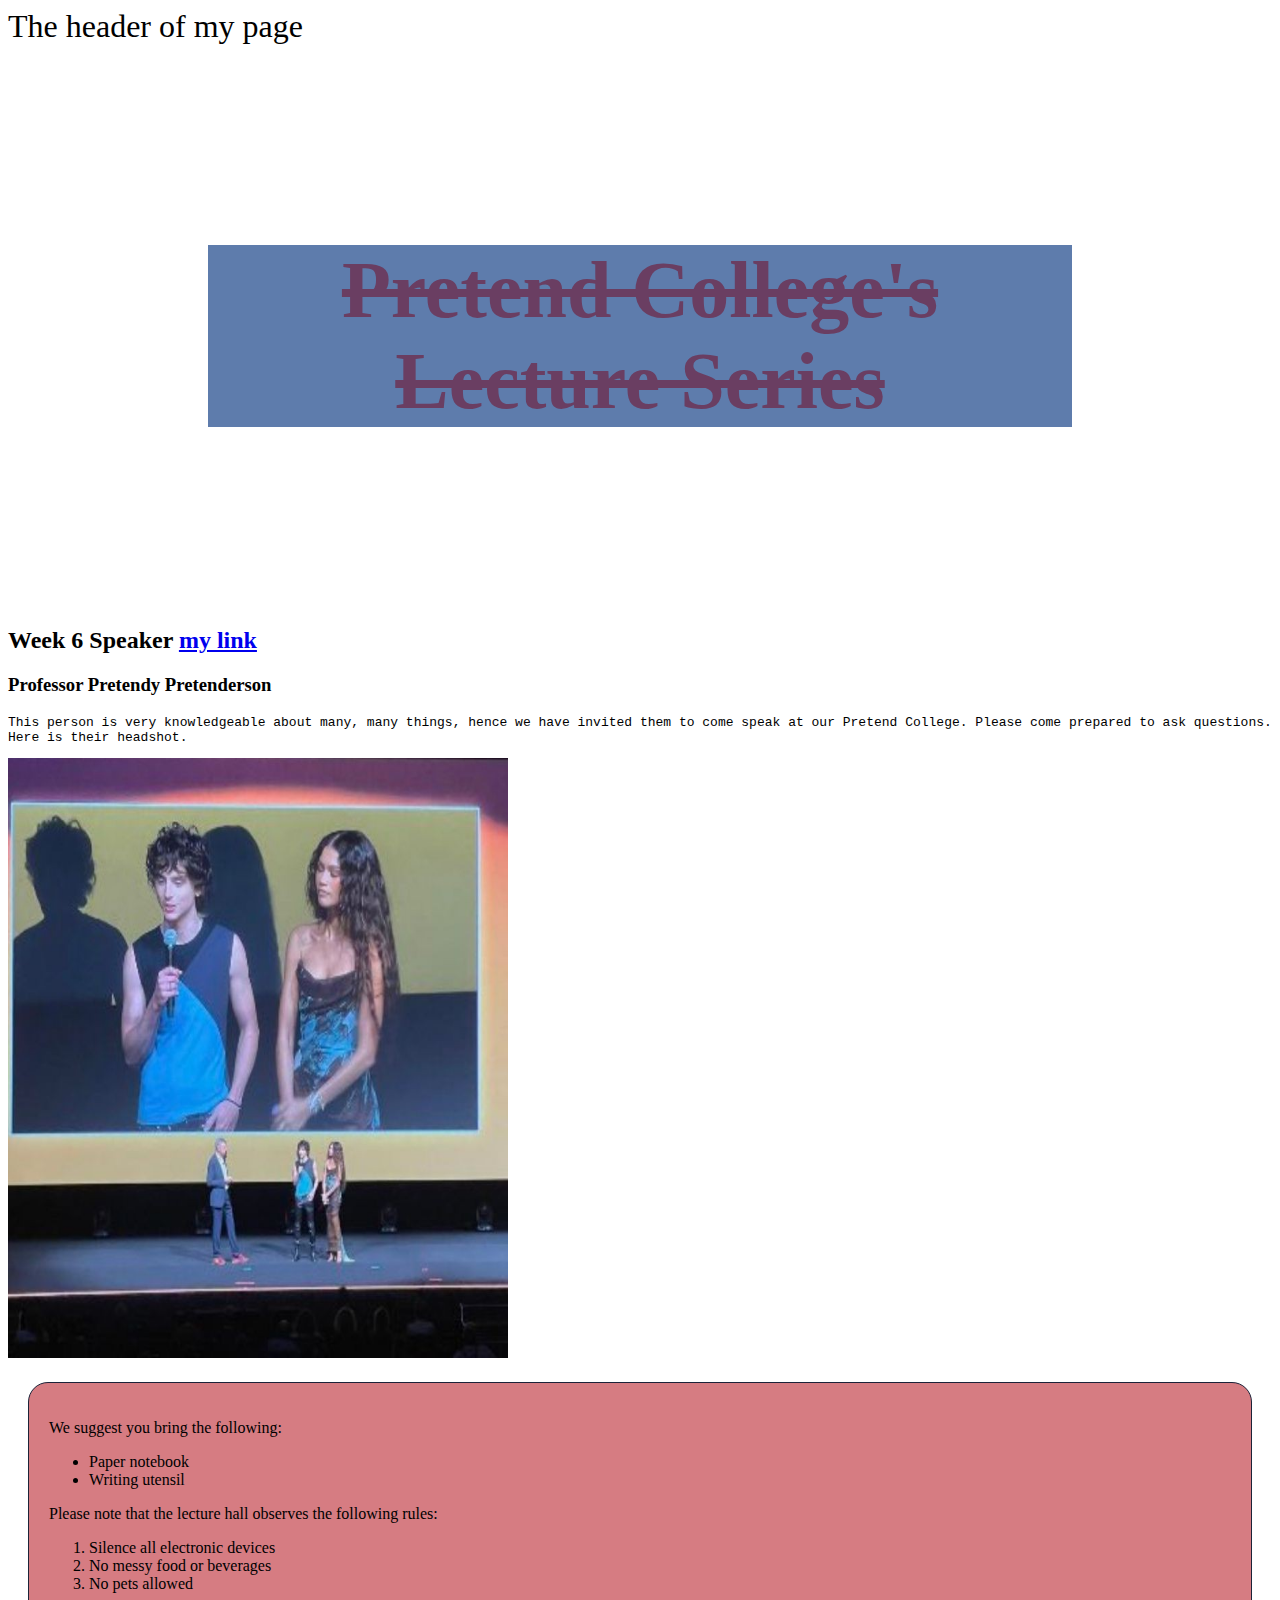
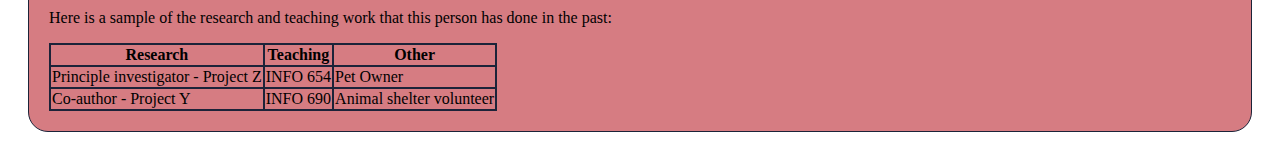
==== index.html @ e7ce469f "Add files via upload" ====
<!DOCTYPE html>
<html>
    
    <head>
        
        <meta charset="utf-8">
        <title> Pretend College's Lecture Series </title>
        <link rel="stylesheet" type="text/css" href="mycss.css">
        
    </head>

    <body>
        <header>The header of my page</header>
        
        <div>
        <h1>Pretend College's Lecture Series </h1>
        <h2>Week 6 Speaker 
        <a href="https://www.tonguegirl.net">my link</a></h2>
        <h3>Professor Pretendy Pretenderson</h3>
        </div>
        
        <div>
        <p class="quote">
            This person is very knowledgeable about many, many things, hence we have invited them to come speak at our Pretend College. Please come prepared to ask questions. Here is their headshot.
        </p>
        <img src="GZIxexhXwAAEYNi.jpg" alt="Timothee Chalamet and Zendaya at a Challengers premiere" width="500" height="600">
        </div>
        
        <div id="leftnav"> 
        <p> We suggest you bring the following:</p>
        <ul>
           <li>Paper notebook</li>
           <li>Writing utensil</li>
        </ul>
            <p>Please note that the lecture hall observes the following rules:</p>
            <ol>
           <li>Silence all electronic devices</li>
           <li>No messy food or beverages</li>
            <li>No pets allowed</li>
        </ol>
            <p>Here is a sample of the research and teaching work that this person has done in the past:</p>
            <table>
<tr>
<th>Research</th>
<th>Teaching</th>
<th>Other</th>
</tr>
<tr>
<td>Principle investigator - Project Z</td>
<td>INFO 654</td>
<td>Pet Owner</td>
</tr>
<tr>
<td>Co-author - Project Y</td>
<td>INFO 690</td>
<td>Animal shelter volunteer</td>
</tr>
</table>

            </div>
        
    </body>
</html>
---- mycss.css ----
h1 {color: #6A3E62;
            text-align: center;
            font-size: 5em;
            font-family: serif;
            margin: 200px;
            text-decoration: line-through;
            background-color: #5E7CAC}
            h1:hover {
                background-color: #D67C82;
            }
            .quote {font-family : monospace;}
            #leftnav {background-color: #D67C82;
                padding: 20px;
            margin: 20px;
            border: 1px solid #1C2339;
            border-radius: 20px}
            td, th, table{border: 2px solid #1C2339;
            border-collapse: collapse;}
            header{font-size: 2em;}
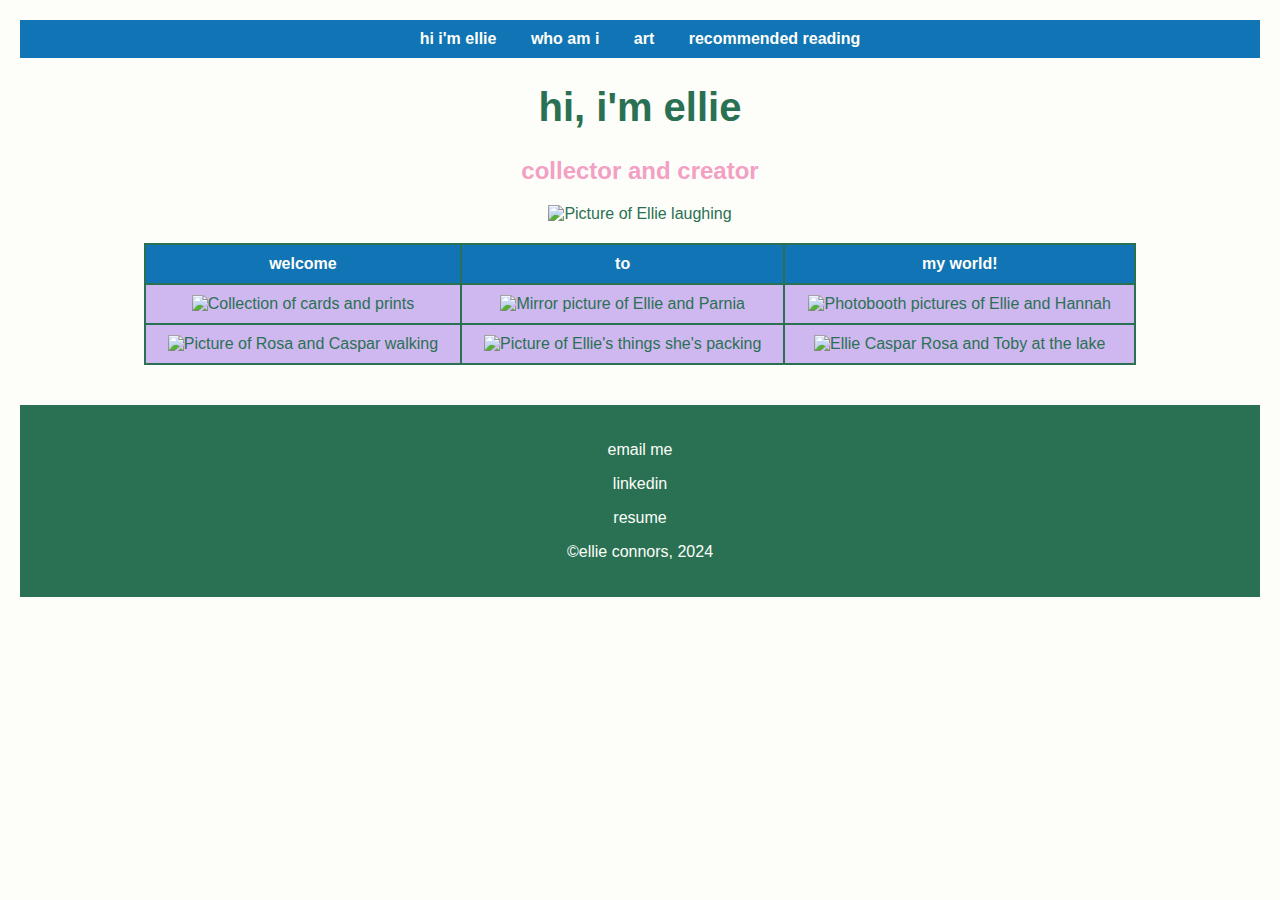
==== commit 7328e889: "Add files via upload" ====
--- a/index.html
+++ b/index.html
@@ -1,63 +1,58 @@
 <!DOCTYPE html>
-<html>
-    
+<html lang="en">
     <head>
-        
-        <meta charset="utf-8">
-        <title> Pretend College's Lecture Series </title>
-        <link rel="stylesheet" type="text/css" href="mycss.css">
-        
+        <title>hi, i'm ellie</title>
+        <meta charset="UTF-8">
+        <meta name="description" content="A website all about Ellie Virginia Connors">
+        <link rel="stylesheet" href="main.css">
+        <link rel="icon" type="image/x-icon" href="download-2-removebg-preview.png">
     </head>
+        <nav>
+            <a href=index.html>hi i'm ellie</a>
+            <a href=who_am_i.html>who am i</a>
+            <a href=art.html>art</a>
+            <a href=recommended_reading.html>recommended reading</a>
+        </nav>
 
-    <body>
-        <header>The header of my page</header>
-        
-        <div>
-        <h1>Pretend College's Lecture Series </h1>
-        <h2>Week 6 Speaker 
-        <a href="https://www.tonguegirl.net">my link</a></h2>
-        <h3>Professor Pretendy Pretenderson</h3>
-        </div>
-        
-        <div>
-        <p class="quote">
-            This person is very knowledgeable about many, many things, hence we have invited them to come speak at our Pretend College. Please come prepared to ask questions. Here is their headshot.
-        </p>
-        <img src="GZIxexhXwAAEYNi.jpg" alt="Timothee Chalamet and Zendaya at a Challengers premiere" width="500" height="600">
-        </div>
-        
-        <div id="leftnav"> 
-        <p> We suggest you bring the following:</p>
-        <ul>
-           <li>Paper notebook</li>
-           <li>Writing utensil</li>
-        </ul>
-            <p>Please note that the lecture hall observes the following rules:</p>
-            <ol>
-           <li>Silence all electronic devices</li>
-           <li>No messy food or beverages</li>
-            <li>No pets allowed</li>
-        </ol>
-            <p>Here is a sample of the research and teaching work that this person has done in the past:</p>
-            <table>
-<tr>
-<th>Research</th>
-<th>Teaching</th>
-<th>Other</th>
-</tr>
-<tr>
-<td>Principle investigator - Project Z</td>
-<td>INFO 654</td>
-<td>Pet Owner</td>
-</tr>
-<tr>
-<td>Co-author - Project Y</td>
-<td>INFO 690</td>
-<td>Animal shelter volunteer</td>
-</tr>
-</table>
-
-            </div>
-        
-    </body>
-</html>+        <h1>hi, i'm ellie</h1>
+        <h2>collector and creator</h2>
+        <div class="image-container">
+        <img alt="Picture of Ellie laughing" src="elliepicture.png">
+    </div>
+<body>
+<table class="centered-table">
+    <tr>
+        <th>
+        welcome
+        </th>
+        <th>
+        to
+        </th>
+        <th>
+        my world!</th>
+    </tr>
+    <tr>
+        <td><img alt="Collection of cards and prints" src="collection.png" width="300" 
+     height="300"></td>
+        <td><img alt="Mirror picture of Ellie and Parnia" src="mirror.png" width="300" 
+     height="300"></td>
+        <td><img alt="Photobooth pictures of Ellie and Hannah" src="photofilm.png" width="300" 
+     height="300"></td>
+    </tr>    
+    <tr>
+        <td><img alt="Picture of Rosa and Caspar walking" src="besties.png" width="300" 
+     height="300"></td>
+        <td><img alt="Picture of Ellie's things she's packing" src="cowgirl.png" width="300" 
+     height="300"></td>
+        <td><img alt="Ellie Caspar Rosa and Toby at the lake" src="lake.png" width="300" 
+     height="300"></td>
+    </tr>
+    </table>
+            </body>
+            
+<footer id='footer'>
+  <p><a href="mailto:econn170@pratt.edu">email me</a></p>
+            <p><a href="https://www.linkedin.com/in/ellie-connors-88332b191/">linkedin</a></p>
+            <p><a href=Connors,%20Ellen%20Resume.pdf>resume</a></p>
+              <p>©ellie connors, 2024</p>
+</footer>
--- a/main.css
+++ b/main.css
@@ -0,0 +1,137 @@
+:root {
+    --baby-powder: #fdfef9ff;
+    --honolulu-blue: #1174b4ff;
+    --dark-spring-green: #2a7154ff;
+    --amaranth-pink: #f49fc4ff;
+    --mauve: #cfb7efff;
+}
+
+.flex-container {
+    display: flex;
+    flex-wrap: wrap; 
+    justify-content: center; 
+    padding: 20px; 
+}
+
+.flex-container div {
+    flex: 0 1 calc(25% - 16px); 
+    box-sizing: border-box; 
+}
+
+.flex-container img {
+    max-width: 100%; 
+    height: auto; 
+    border-radius: 8px; 
+}
+
+.image-container {
+    display: block;
+    margin-left: auto;
+    margin-right: auto;
+    width: 50%; 
+}
+
+.image-container img {
+    max-width: 100%; 
+    height: auto; 
+    width: 40%; /* Adjust this percentage to make the image smaller */
+}
+
+
+body {
+    font-family: Arial, sans-serif;
+    background-color: var(--baby-powder);
+    color: var(--dark-spring-green);
+    margin: 0;
+    padding: 20px;
+    text-align: center;
+}
+
+nav {
+    background-color: var(--honolulu-blue);
+    padding: 10px;
+}
+
+nav a {
+    color: var(--baby-powder);
+    text-decoration: none;
+    margin: 0 15px;
+    font-weight: bold;
+}
+
+nav a:hover {
+    text-decoration: underline;
+}
+
+h1 {
+    color: var(--dark-spring-green);
+    font-size: 2.5em;
+}
+
+h2 {
+    color: var(--amaranth-pink);
+    font-size: 1.5em;
+}
+
+.centered-table {
+    margin: 20px auto;
+    border-collapse: collapse;
+    width: 80%;
+}
+
+.centered-table th,
+.centered-table td {
+    border: 2px solid var(--dark-spring-green);
+    padding: 10px;
+    text-align: center;
+    background-color: var(--mauve);
+}
+
+.centered-table th {
+    background-color: var(--honolulu-blue);
+    color: var(--baby-powder);
+}
+
+#footer {
+    margin-top: 40px;
+    padding: 20px;
+    background-color: var(--dark-spring-green);
+    color: var(--baby-powder);
+}
+
+#footer a {
+    color: var(--baby-powder);
+    text-decoration: none;
+    margin: 0 10px;
+}
+
+#footer a:hover {
+    text-decoration: underline;
+}
+
+
+.recommendations {
+    text-align: left;
+    max-width: 800px; 
+    margin: 20px auto;
+    padding: 10px;
+    background-color: var(--mauve);
+    border-radius: 8px;
+    box-shadow: 0 2px 10px rgba(0, 0, 0, 0.1);
+}
+
+.recommendations ul {
+    list-style-type: none; 
+    padding: 0;
+}
+
+.recommendations li {
+    margin: 15px 0;
+    padding: 10px;
+}
+
+.recommendations iframe {
+    width: 100%; 
+    border-radius: 12px;
+    margin-top: 10px;
+}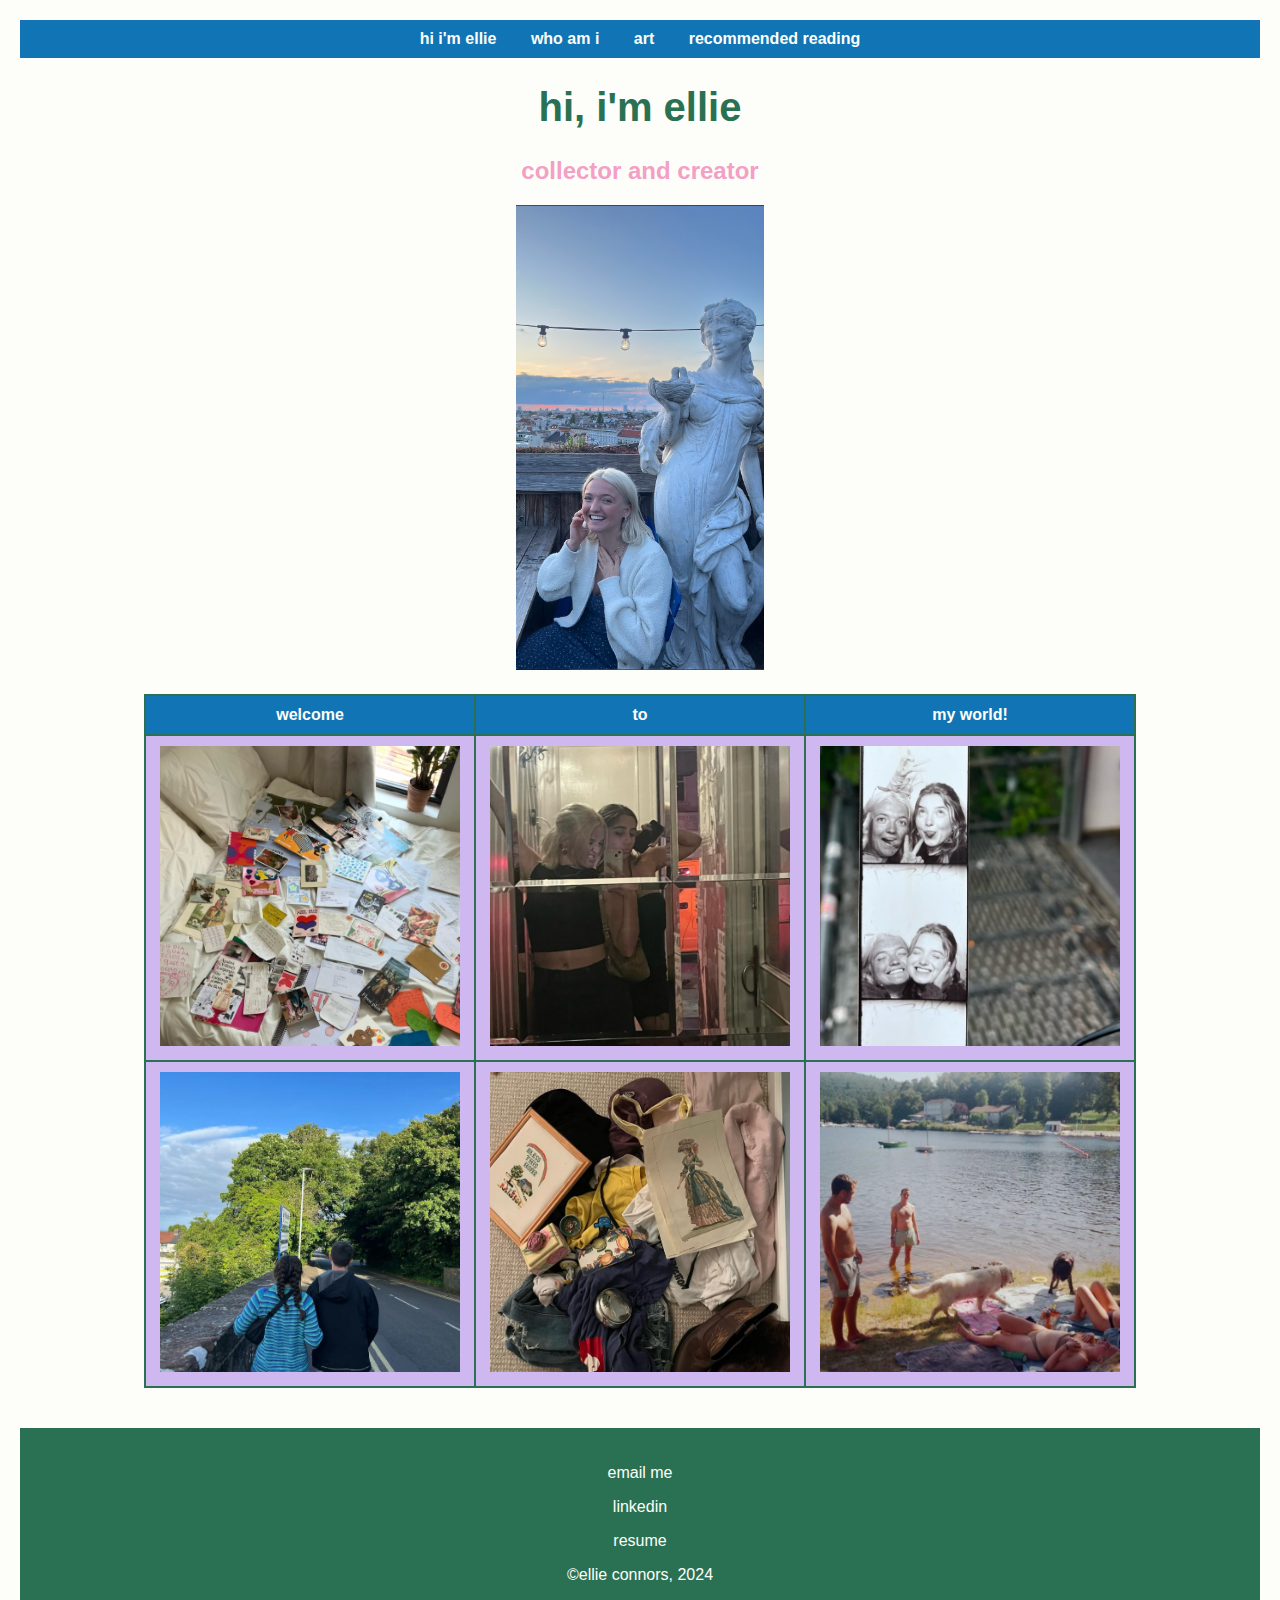
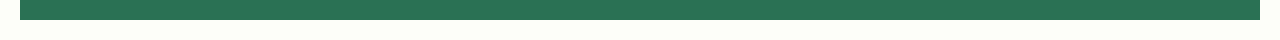
==== commit b04fd0b4: "Update index.html" ====
--- a/index.html
+++ b/index.html
@@ -5,7 +5,7 @@
         <meta charset="UTF-8">
         <meta name="description" content="A website all about Ellie Virginia Connors">
         <link rel="stylesheet" href="main.css">
-        <link rel="icon" type="image/x-icon" href="download-2-removebg-preview.png">
+        <link rel="icon" type="image/x-icon" href="download-2-removebg-preview.png?">
     </head>
         <nav>
             <a href=index.html>hi i'm ellie</a>
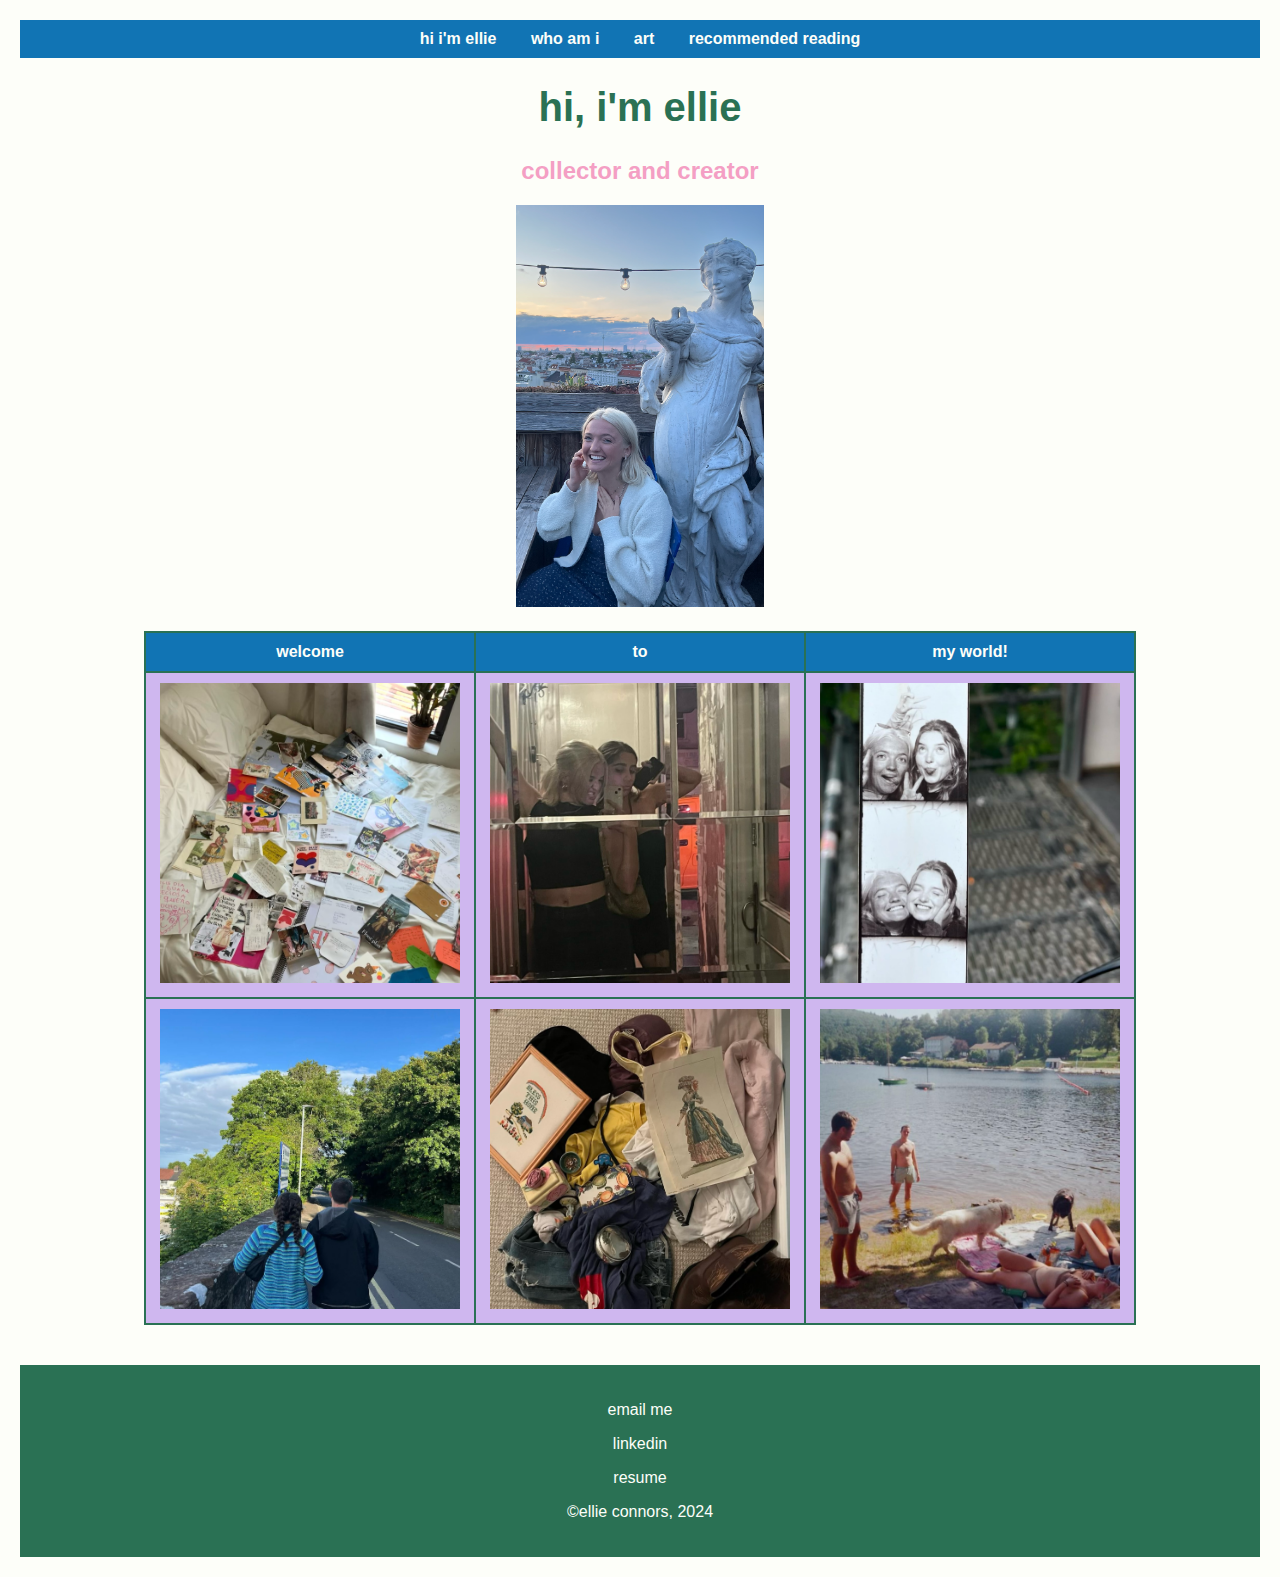
==== commit 0e206b9e: "Update index.html" ====
--- a/index.html
+++ b/index.html
@@ -7,6 +7,7 @@
         <link rel="stylesheet" href="main.css">
         <link rel="icon" type="image/x-icon" href="download-2-removebg-preview.png?">
     </head>
+    <body>
         <nav>
             <a href=index.html>hi i'm ellie</a>
             <a href=who_am_i.html>who am i</a>
@@ -19,7 +20,6 @@
         <div class="image-container">
         <img alt="Picture of Ellie laughing" src="elliepicture.png">
     </div>
-<body>
 <table class="centered-table">
     <tr>
         <th>
@@ -48,7 +48,6 @@
      height="300"></td>
     </tr>
     </table>
-            </body>
             
 <footer id='footer'>
   <p><a href="mailto:econn170@pratt.edu">email me</a></p>
